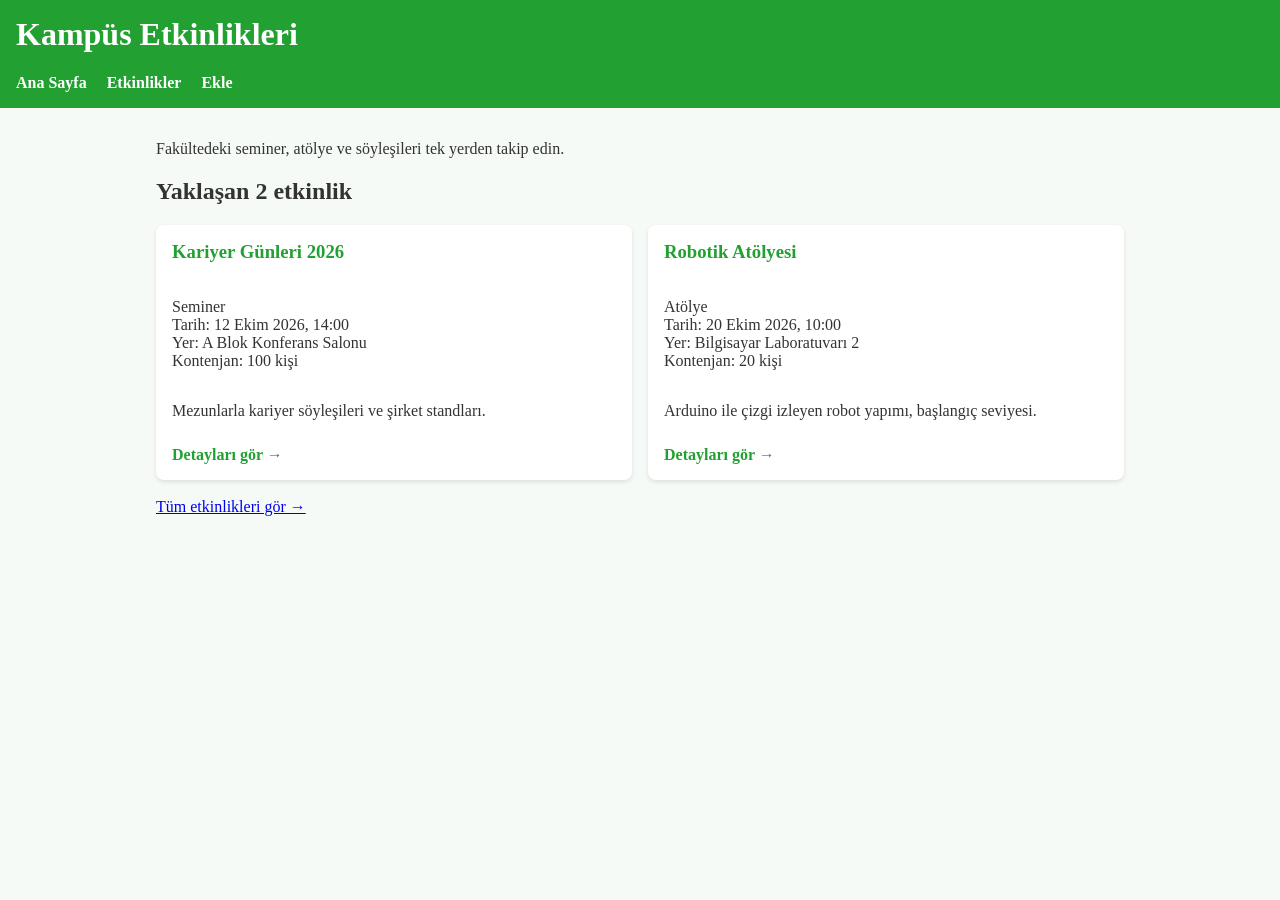
==== index.html @ f7c9cb37 "Add files via upload" ====
<!DOCTYPE html>
<html lang="tr">
<head>
  <meta charset="UTF-8">
  <meta name="viewport" content="width=device-width, initial-scale=1.0">
  <title>Kampüs Etkinlikleri</title>
  <link rel="stylesheet" href="css/20231047.css">
  <script type="module" src="js/event-list.js"></script>
</head>
<body>
  <header>
    <h1>Kampüs Etkinlikleri</h1>
    <nav>
      <a href="index.html">Ana Sayfa</a>
      <a href="etkinlikler.html">Etkinlikler</a>
      <a href="etkinlik-ekle.html">Ekle</a>
    </nav>
  </header>
  <main>
    <p>Fakültedeki seminer, atölye ve söyleşileri tek yerden takip edin.</p>
    <h2>Yaklaşan 2 etkinlik</h2>
    <section id="etkinlik-listesi" class="etkinlik-listesi" data-limit="2"></section>
    <br>
    <a href="etkinlikler.html">Tüm etkinlikleri gör →</a>
  </main>
</body>
</html>
---- css/20231047.css ----
/* Ad Soyad 20231047 */
:root {
  --no: 20231047;
  --ton: 127;
  --renk-ana: hsl(var(--ton) 65% 38%);
  --renk-zemin: hsl(var(--ton) 30% 97%);
  --renk-hata: #dc3545;
  --renk-basari: #28a745;
  --font: "Palatino Linotype", serif;
  --bosluk-m: 1rem;
  --kose: 8px;
}

* { box-sizing: border-box; }

body { 
  font-family: var(--font); 
  background-color: var(--renk-zemin);
  color: #333;
  margin: 0;
  padding: 0;
}

header {
  background-color: var(--renk-ana);
  color: white;
  padding: var(--bosluk-m);
}

header h1 { margin-top: 0; }

nav a {
  color: white;
  margin-right: 1rem;
  text-decoration: none;
  font-weight: bold;
}

nav a:hover { text-decoration: underline; }

main {
  padding: var(--bosluk-m);
  max-width: 1000px;
  margin: 0 auto;
}

/* Tablodan Karta Dönüşüm ve Grid */
section.etkinlik-listesi {
  display: grid;
  gap: var(--bosluk-m);
  grid-template-columns: 1fr;
}

@media (min-width: 768px) {
  section.etkinlik-listesi { grid-template-columns: repeat(3, 1fr); }
  section.etkinlik-listesi[data-limit="2"] { grid-template-columns: repeat(2, 1fr); }
}

article.kart {
  background: white;
  padding: var(--bosluk-m);
  border-radius: var(--kose);
  box-shadow: 0 2px 4px rgba(0,0,0,0.1);
  display: flex;
  flex-direction: column;
}

article h3 { margin-top: 0; color: var(--renk-ana); }

article a {
  color: var(--renk-ana);
  text-decoration: none;
  font-weight: bold;
  margin-top: auto;
  display: inline-block;
  padding-top: 10px;
}

/* Detay Sayfası */
.detay-grid {
  display: flex;
  flex-direction: column;
  gap: var(--bosluk-m);
}

@media (min-width: 768px) {
  .detay-grid { flex-direction: row; }
  .detay-grid img.afis { max-width: 300px; }
}

img.afis {
  width: 100%;
  height: auto;
  border-radius: var(--kose);
  object-fit: cover;
}

dl { margin-top: 0; }
dt { font-weight: bold; color: var(--renk-ana); margin-top: 0.5rem; }
dd { margin-left: 0; margin-bottom: 0.5rem; }

/* Filtreler */
.filtre {
  display: grid;
  gap: 0.5rem;
  margin-bottom: 1rem;
  background: white;
  padding: var(--bosluk-m);
  border-radius: var(--kose);
  box-shadow: 0 2px 4px rgba(0,0,0,0.1);
}

@media (min-width: 768px) {
  .filtre {
    grid-template-columns: auto 1fr auto 1fr;
    align-items: center;
  }
}

/* Formlar */
form.form-container {
  display: flex;
  flex-direction: column;
  gap: 0.8rem;
  max-width: 500px;
  background: white;
  padding: var(--bosluk-m);
  border-radius: var(--kose);
  box-shadow: 0 2px 4px rgba(0,0,0,0.1);
}

label { font-weight: bold; display: block; }
.zorunlu { color: var(--renk-hata); }

input, select, textarea {
  width: 100%;
  padding: 0.5rem;
  border: 1px solid #ccc;
  border-radius: 4px;
  font-family: inherit;
}

textarea { min-height: 100px; resize: vertical; }

/* Hatalı alan kontrolü (JS ile sınıf eklenince veya aria-invalid=true olunca) */
input[aria-invalid="true"], 
select[aria-invalid="true"], 
textarea[aria-invalid="true"] {
  border-color: var(--renk-hata);
}

.hata-mesaji {
  color: var(--renk-hata);
  font-size: 0.85rem;
  margin-top: -0.5rem;
  display: block;
}

button {
  background-color: var(--renk-ana);
  color: white;
  padding: 0.7rem;
  border: none;
  border-radius: 4px;
  cursor: pointer;
  font-size: 1rem;
  font-weight: bold;
  margin-top: 0.5rem;
}

button:hover { opacity: 0.9; }

.basari-kutu, .hata-kutu {
  padding: 1rem;
  border-radius: var(--kose);
  margin-top: 1rem;
  font-weight: bold;
}
.basari-kutu { background-color: #d4edda; color: #155724; border: 1px solid #c3e6cb; }
.basari-kutu pre { font-weight: normal; background: #f8f9fa; padding: 0.5rem; border-radius: 4px; overflow-x: auto;}
.hata-kutu { background-color: #f8d7da; color: #721c24; border: 1px solid #f5c6cb; }
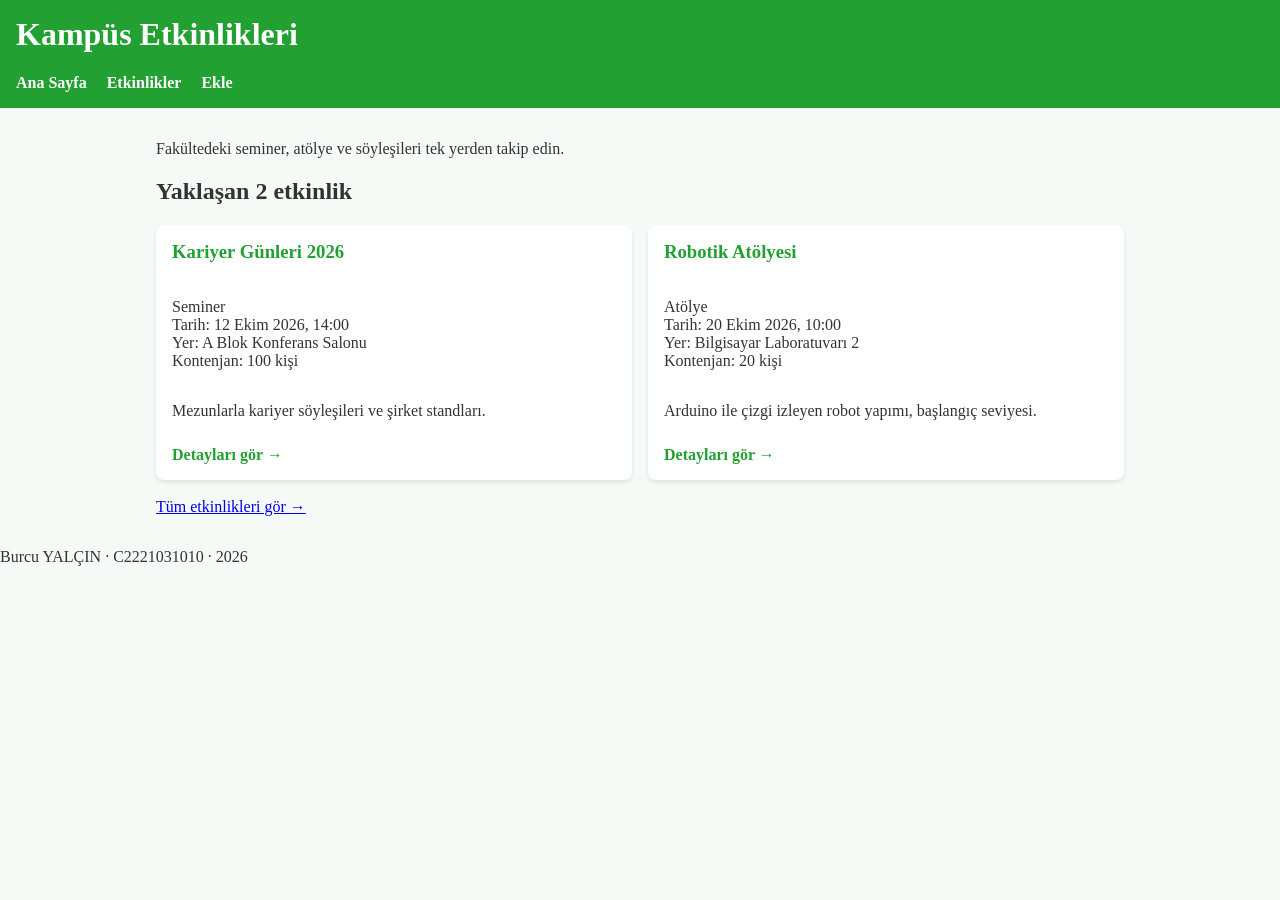
==== commit 1d15892d: "update2" ====
--- a/index.html
+++ b/index.html
@@ -23,5 +23,8 @@
     <br>
     <a href="etkinlikler.html">Tüm etkinlikleri gör →</a>
   </main>
+  <footer>
+    <p>Burcu YALÇIN · C2221031010 · 2026</p>
+  </footer>
 </body>
 </html>
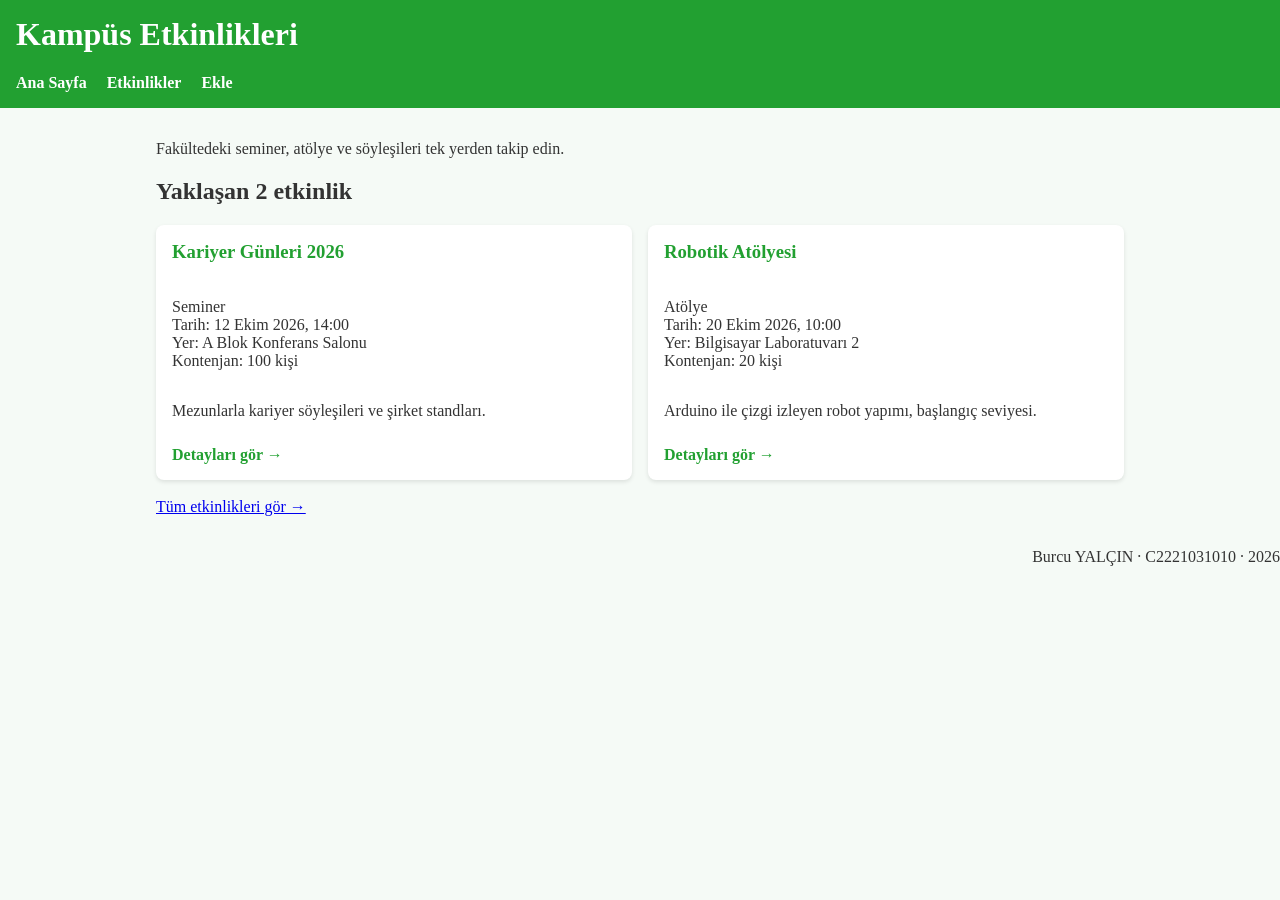
==== commit 7dd6c9b7: "update" ====
--- a/index.html
+++ b/index.html
@@ -23,8 +23,12 @@
     <br>
     <a href="etkinlikler.html">Tüm etkinlikleri gör →</a>
   </main>
-  <footer>
+  <footer style="text-align: right;">
     <p>Burcu YALÇIN · C2221031010 · 2026</p>
   </footer>
+  
+
+
+  
 </body>
 </html>
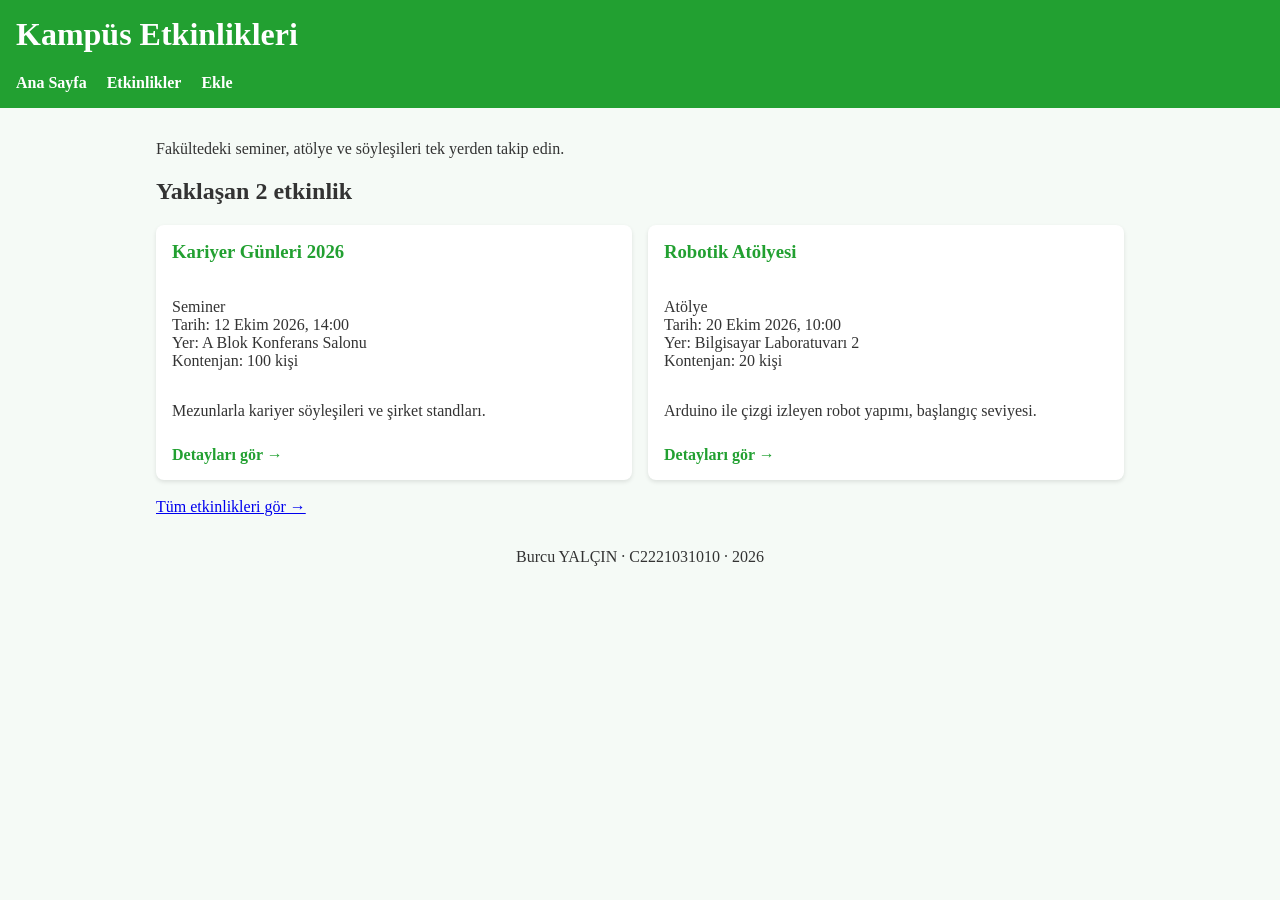
==== commit 11909c4c: "update" ====
--- a/index.html
+++ b/index.html
@@ -23,7 +23,7 @@
     <br>
     <a href="etkinlikler.html">Tüm etkinlikleri gör →</a>
   </main>
-  <footer style="text-align: right;">
+  <footer style="text-align: center;">
     <p>Burcu YALÇIN · C2221031010 · 2026</p>
   </footer>
   
